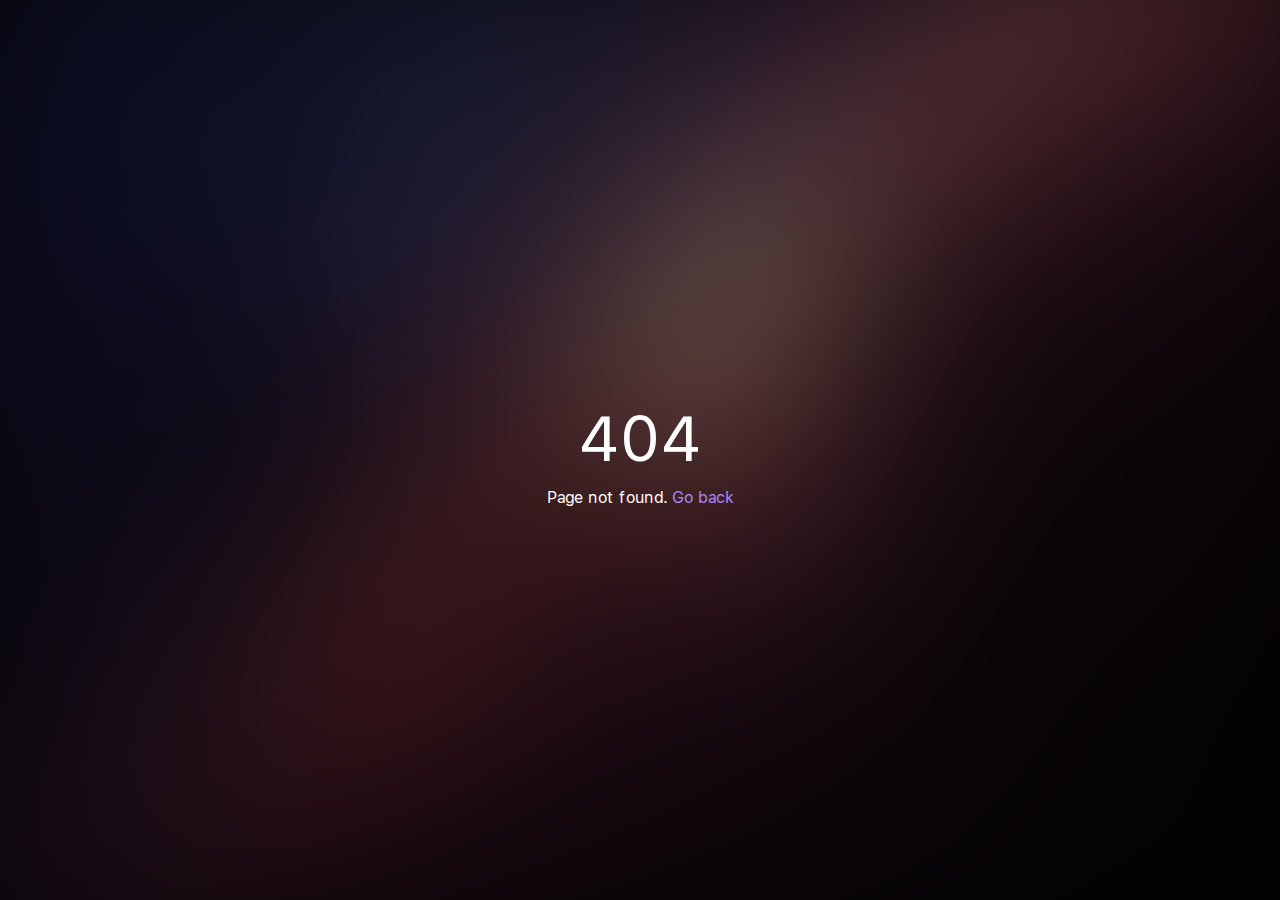
==== index.html @ d4e8cbad "Add files via upload" ====
<!DOCTYPE html>
<html lang="en">
	<head>
		<meta charset="utf-8" />
		<link rel="icon" href="/primrose.svg" />
		<meta name="viewport" content="width=device-width, initial-scale=1" />
		

		

		<link rel="modulepreload" href="/./_app/start-eefe7bcf.js">
		<link rel="modulepreload" href="/./_app/chunks/vendor-16550cf7.js">
		<link rel="modulepreload" href="/./_app/chunks/singletons-bb9012b7.js">
		<link rel="stylesheet" href="/./_app/assets/start-0826e215.css">
		<link rel="stylesheet" href="/./_app/assets/vendor-cb93bfca.css">

		<script type="module">
			import { start } from "/./_app/start-eefe7bcf.js";
			start({
				target: document.querySelector("#svelte"),
				paths: {"base":"","assets":"/."},
				session: {},
				host: location.host,
				route: true,
				spa: true,
				trailing_slash: "never",
				hydrate: null
			});
		</script>
	</head>
	<body>
		<div id="svelte">

	
</div>
	</body>
</html>
---- _app/assets/start-0826e215.css ----
#svelte-announcer.svelte-1pdgbjn{clip:rect(0 0 0 0);-webkit-clip-path:inset(50%);clip-path:inset(50%);height:1px;left:0;overflow:hidden;position:absolute;top:0;white-space:nowrap;width:1px}
---- _app/assets/vendor-cb93bfca.css ----
._toastItem.svelte-1y8g5o1{-webkit-tap-highlight-color:transparent;align-items:center;background:var(--toastBackground,rgba(66,66,66,.9));border-radius:var(--toastBorderRadius,.125rem);box-shadow:var(--toastBoxShadow,0 4px 6px -1px rgba(0,0,0,.1),0 2px 4px -1px rgba(0,0,0,.06));color:var(--toastColor,#fff);display:flex;flex-direction:row;height:var(--toastHeight,auto);margin:var(--toastMargin,0 0 .5rem 0);min-height:var(--toastMinHeight,3.5rem);position:relative;width:var(--toastWidth,16rem);will-change:transform,opacity}._toastMsg.svelte-1y8g5o1{flex:1 1 0%;padding:var(--toastMsgPadding,.75rem .5rem)}._toastMsg.svelte-1y8g5o1 a{pointer-events:auto}._toastBtn.svelte-1y8g5o1{align-items:center;cursor:pointer;display:flex;font:1rem sans-serif;height:100%;justify-content:center;outline:0;pointer-events:auto;width:2rem}._toastBar.svelte-1y8g5o1{-webkit-appearance:none;-moz-appearance:none;appearance:none;background:0 0;border:none;bottom:0;display:block;height:6px;position:absolute;width:100%}._toastBar.svelte-1y8g5o1::-webkit-progress-bar{background:0 0}._toastBar.svelte-1y8g5o1::-webkit-progress-value{background:var(--toastProgressBackground,rgba(33,150,243,.75))}._toastBar.svelte-1y8g5o1::-moz-progress-bar{background:var(--toastProgressBackground,rgba(33,150,243,.75))}ul.svelte-17xpf3u{bottom:var(--toastContainerBottom,auto);left:var(--toastContainerLeft,auto);list-style-type:none;margin:0;padding:0;pointer-events:none;position:fixed;right:var(--toastContainerRight,2rem);top:var(--toastContainerTop,1.5rem);z-index:9999}
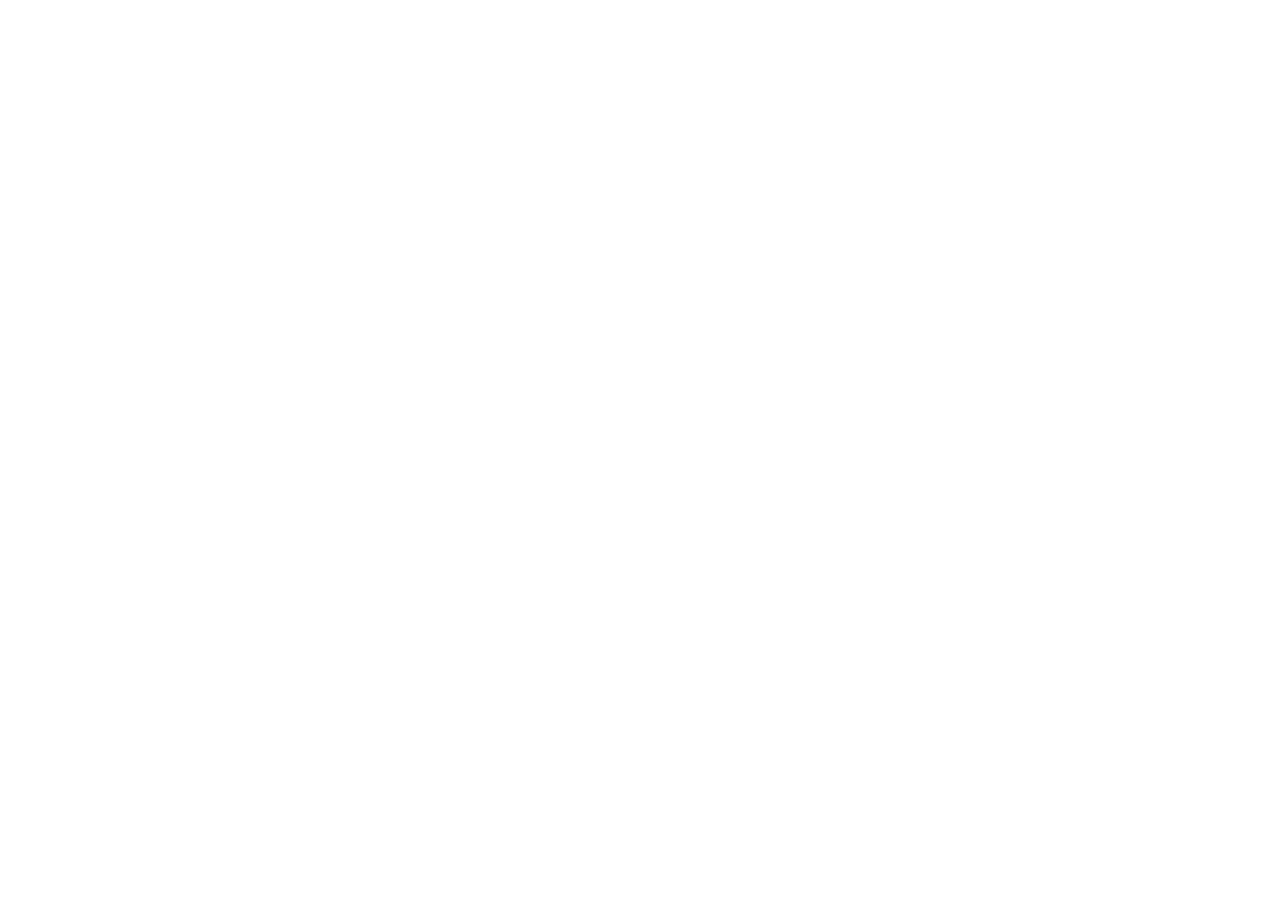
==== commit 9b28fae7: "Add files via upload" ====
--- a/index.html
+++ b/index.html
@@ -8,17 +8,17 @@
 
 		
 
-		<link rel="modulepreload" href="/./_app/start-eefe7bcf.js">
-		<link rel="modulepreload" href="/./_app/chunks/vendor-16550cf7.js">
-		<link rel="modulepreload" href="/./_app/chunks/singletons-bb9012b7.js">
-		<link rel="stylesheet" href="/./_app/assets/start-0826e215.css">
-		<link rel="stylesheet" href="/./_app/assets/vendor-cb93bfca.css">
+		<link rel="modulepreload" href="/Website/_app/start-03a9c64b.js">
+		<link rel="modulepreload" href="/Website/_app/chunks/vendor-16550cf7.js">
+		<link rel="modulepreload" href="/Website/_app/chunks/singletons-bb9012b7.js">
+		<link rel="stylesheet" href="/Website/_app/assets/start-0826e215.css">
+		<link rel="stylesheet" href="/Website/_app/assets/vendor-cb93bfca.css">
 
 		<script type="module">
-			import { start } from "/./_app/start-eefe7bcf.js";
+			import { start } from "/Website/_app/start-03a9c64b.js";
 			start({
 				target: document.querySelector("#svelte"),
-				paths: {"base":"","assets":"/."},
+				paths: {"base":"/Website","assets":"/Website"},
 				session: {},
 				host: location.host,
 				route: true,
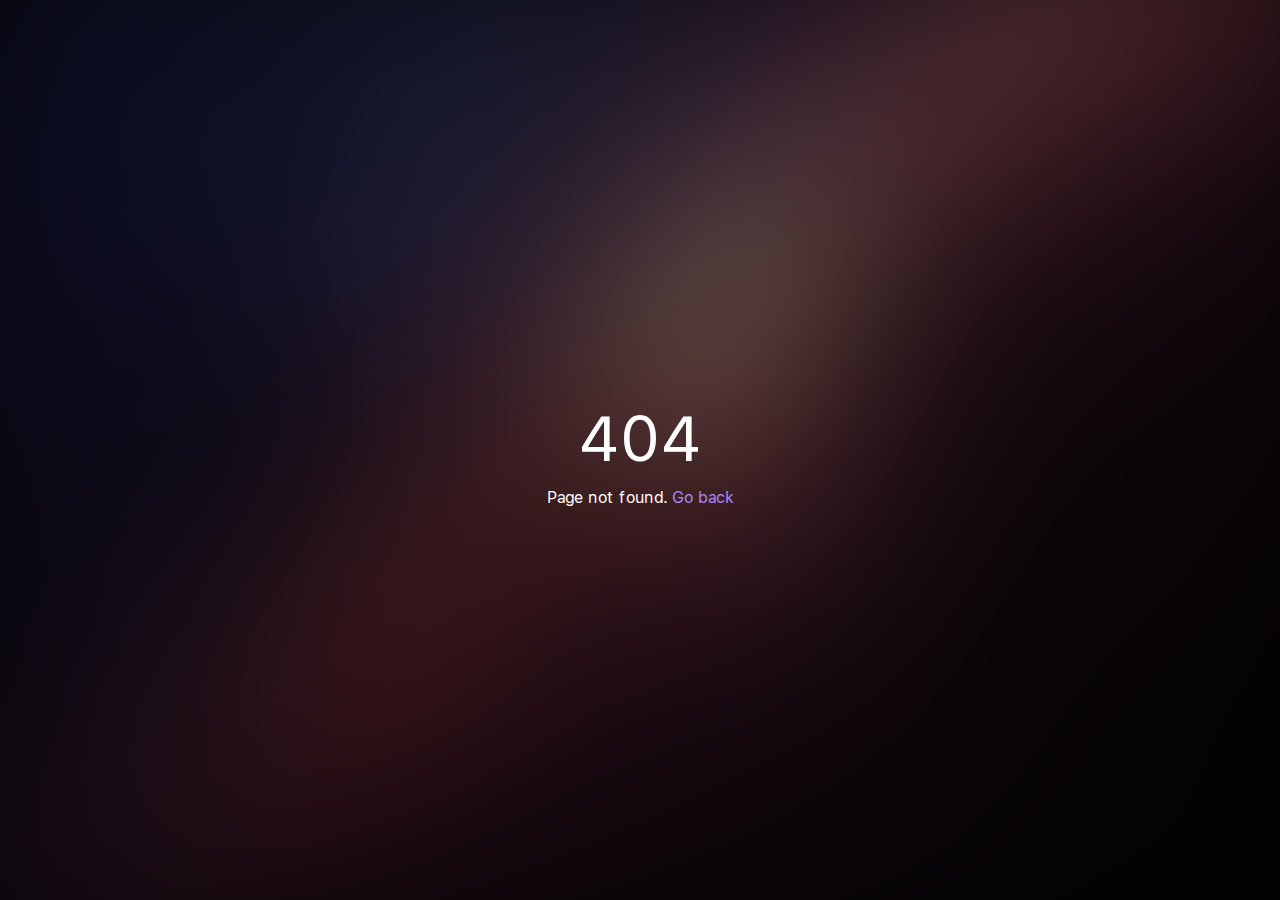
==== commit 6610cbbc: "Add files via upload" ====
--- a/index.html
+++ b/index.html
@@ -8,17 +8,17 @@
 
 		
 
-		<link rel="modulepreload" href="/Website/_app/start-03a9c64b.js">
-		<link rel="modulepreload" href="/Website/_app/chunks/vendor-16550cf7.js">
-		<link rel="modulepreload" href="/Website/_app/chunks/singletons-bb9012b7.js">
-		<link rel="stylesheet" href="/Website/_app/assets/start-0826e215.css">
-		<link rel="stylesheet" href="/Website/_app/assets/vendor-cb93bfca.css">
+		<link rel="modulepreload" href="/./_app/start-4f4e8907.js">
+		<link rel="modulepreload" href="/./_app/chunks/vendor-16550cf7.js">
+		<link rel="modulepreload" href="/./_app/chunks/singletons-bb9012b7.js">
+		<link rel="stylesheet" href="/./_app/assets/start-0826e215.css">
+		<link rel="stylesheet" href="/./_app/assets/vendor-cb93bfca.css">
 
 		<script type="module">
-			import { start } from "/Website/_app/start-03a9c64b.js";
+			import { start } from "/./_app/start-4f4e8907.js";
 			start({
 				target: document.querySelector("#svelte"),
-				paths: {"base":"/Website","assets":"/Website"},
+				paths: {"base":"","assets":"/."},
 				session: {},
 				host: location.host,
 				route: true,
--- a/_app/assets/start-0826e215.css
+++ b/_app/assets/start-0826e215.css
@@ -0,0 +1 @@
+#svelte-announcer.svelte-1pdgbjn{clip:rect(0 0 0 0);-webkit-clip-path:inset(50%);clip-path:inset(50%);height:1px;left:0;overflow:hidden;position:absolute;top:0;white-space:nowrap;width:1px}--- a/_app/assets/vendor-cb93bfca.css
+++ b/_app/assets/vendor-cb93bfca.css
@@ -0,0 +1 @@
+._toastItem.svelte-1y8g5o1{-webkit-tap-highlight-color:transparent;align-items:center;background:var(--toastBackground,rgba(66,66,66,.9));border-radius:var(--toastBorderRadius,.125rem);box-shadow:var(--toastBoxShadow,0 4px 6px -1px rgba(0,0,0,.1),0 2px 4px -1px rgba(0,0,0,.06));color:var(--toastColor,#fff);display:flex;flex-direction:row;height:var(--toastHeight,auto);margin:var(--toastMargin,0 0 .5rem 0);min-height:var(--toastMinHeight,3.5rem);position:relative;width:var(--toastWidth,16rem);will-change:transform,opacity}._toastMsg.svelte-1y8g5o1{flex:1 1 0%;padding:var(--toastMsgPadding,.75rem .5rem)}._toastMsg.svelte-1y8g5o1 a{pointer-events:auto}._toastBtn.svelte-1y8g5o1{align-items:center;cursor:pointer;display:flex;font:1rem sans-serif;height:100%;justify-content:center;outline:0;pointer-events:auto;width:2rem}._toastBar.svelte-1y8g5o1{-webkit-appearance:none;-moz-appearance:none;appearance:none;background:0 0;border:none;bottom:0;display:block;height:6px;position:absolute;width:100%}._toastBar.svelte-1y8g5o1::-webkit-progress-bar{background:0 0}._toastBar.svelte-1y8g5o1::-webkit-progress-value{background:var(--toastProgressBackground,rgba(33,150,243,.75))}._toastBar.svelte-1y8g5o1::-moz-progress-bar{background:var(--toastProgressBackground,rgba(33,150,243,.75))}ul.svelte-17xpf3u{bottom:var(--toastContainerBottom,auto);left:var(--toastContainerLeft,auto);list-style-type:none;margin:0;padding:0;pointer-events:none;position:fixed;right:var(--toastContainerRight,2rem);top:var(--toastContainerTop,1.5rem);z-index:9999}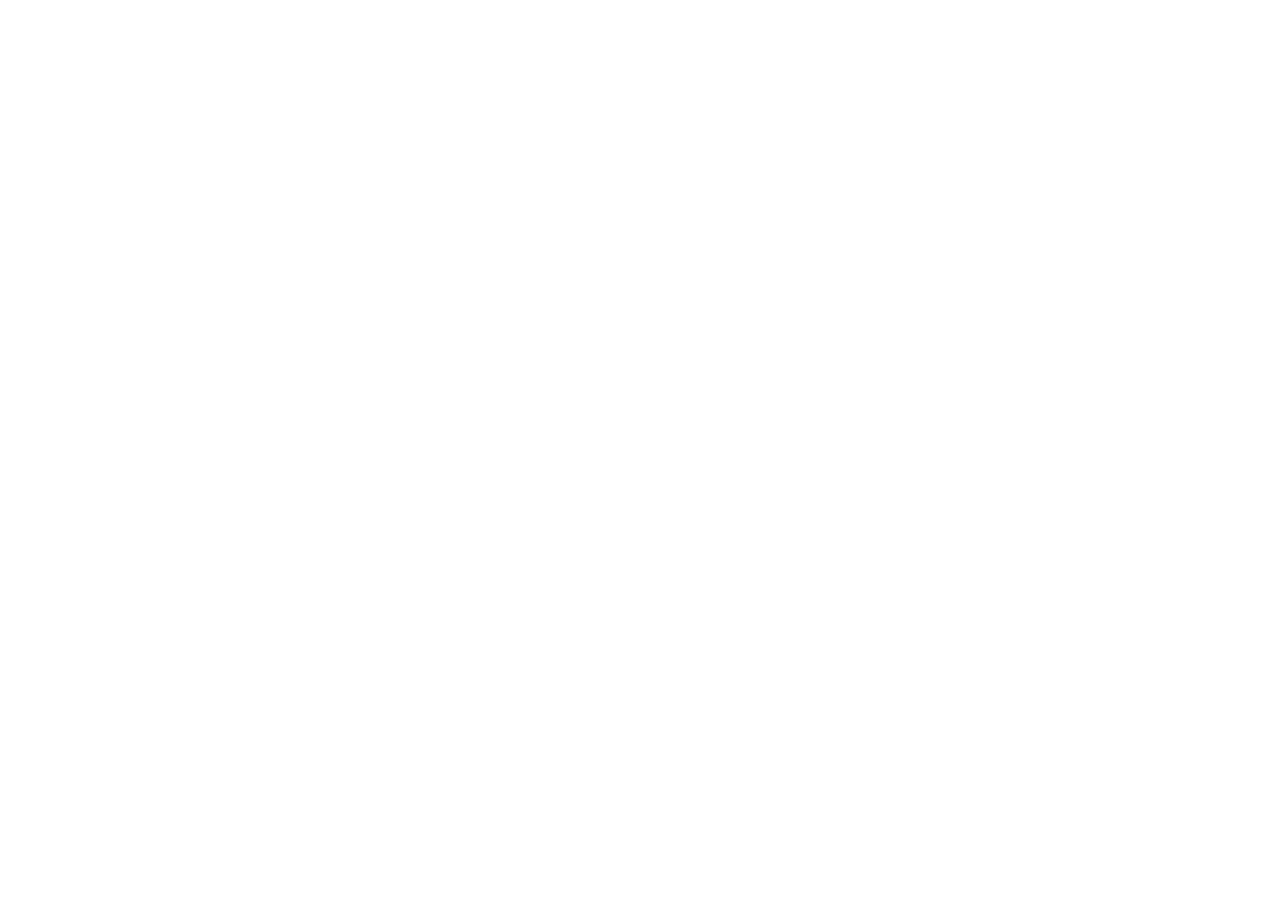
==== commit ba7a6772: "disable for now" ====
--- a/index.html
+++ b/index.html
@@ -5,28 +5,6 @@
 		<link rel="icon" href="/primrose.svg" />
 		<meta name="viewport" content="width=device-width, initial-scale=1" />
 		
-
-		
-
-		<link rel="modulepreload" href="/./_app/start-4f4e8907.js">
-		<link rel="modulepreload" href="/./_app/chunks/vendor-16550cf7.js">
-		<link rel="modulepreload" href="/./_app/chunks/singletons-bb9012b7.js">
-		<link rel="stylesheet" href="/./_app/assets/start-0826e215.css">
-		<link rel="stylesheet" href="/./_app/assets/vendor-cb93bfca.css">
-
-		<script type="module">
-			import { start } from "/./_app/start-4f4e8907.js";
-			start({
-				target: document.querySelector("#svelte"),
-				paths: {"base":"","assets":"/."},
-				session: {},
-				host: location.host,
-				route: true,
-				spa: true,
-				trailing_slash: "never",
-				hydrate: null
-			});
-		</script>
 	</head>
 	<body>
 		<div id="svelte">
